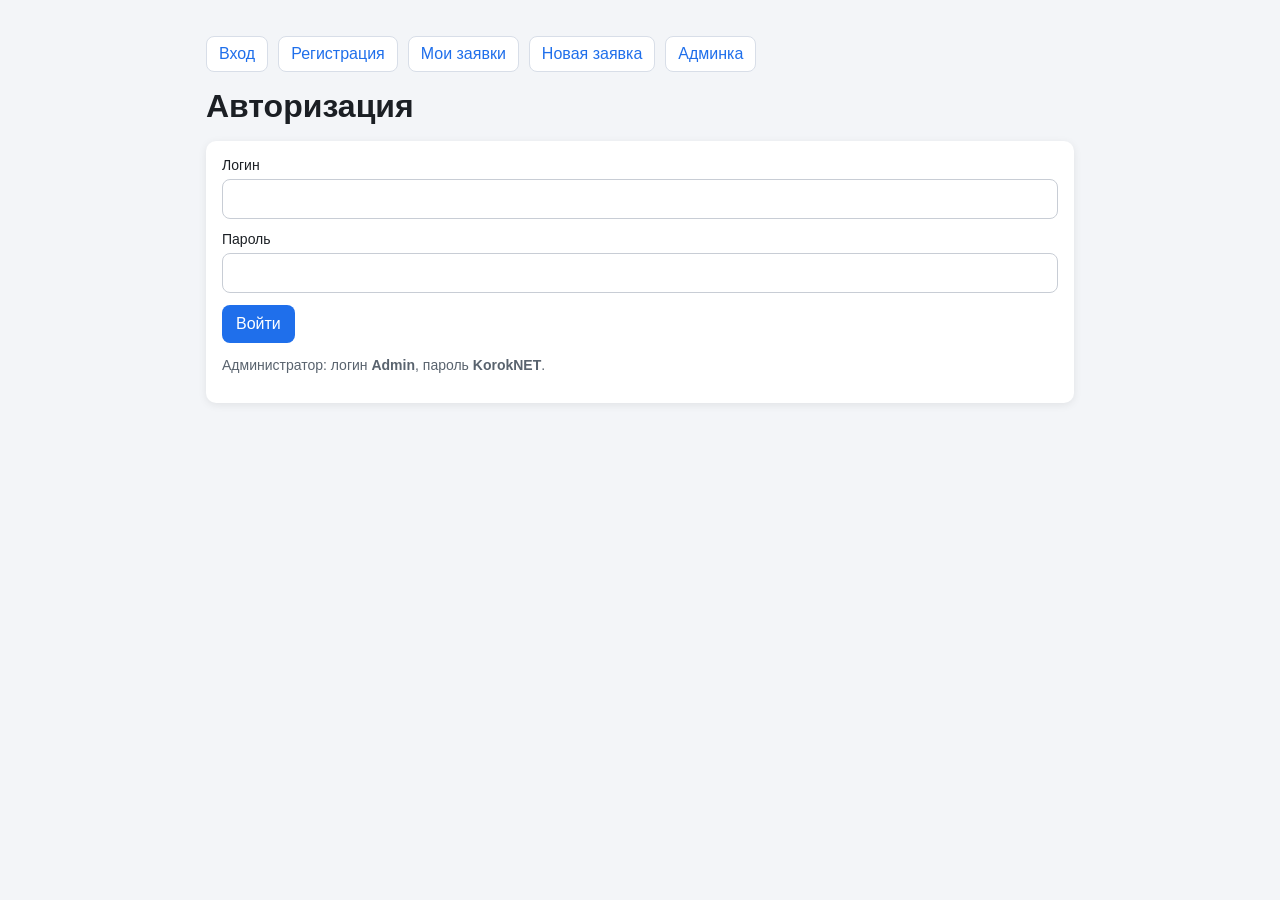
==== applications.html @ 56fbe511 "Add files via upload" ====
<!doctype html>
<html lang="ru">
<head>
  <meta charset="utf-8">
  <meta name="viewport" content="width=device-width, initial-scale=1">
  <title>Автомойка - Мои заявки</title>
  <link rel="stylesheet" href="./styles.css">
</head>
<body>
  <div class="container">
    <div class="top-nav">
      <a href="./login.html">Вход</a>
      <a href="./create_application.html">Новая заявка</a>
      <a href="./applications.html">Мои заявки</a>
      <a href="#" id="logoutLink">Выход</a>
    </div>

    <h1>Мои заявки</h1>
    <table class="table">
      <thead>
        <tr>
          <th>ID</th>
          <th>Услуга</th>
          <th>Авто</th>
          <th>Дата/время</th>
          <th>Оплата</th>
          <th>Статус</th>
        </tr>
      </thead>
      <tbody id="appsTbody"></tbody>
    </table>

    <h2 style="margin-top: 20px;">Оставить отзыв</h2>
    <form id="reviewForm" class="card">
      <div class="field">
        <label for="review_text">Текст отзыва</label>
        <textarea id="review_text" name="review_text" required></textarea>
      </div>
      <button type="submit">Отправить отзыв</button>
      <p id="msg" class="msg"></p>
    </form>
  </div>

  <script>
    const tbody = document.getElementById("appsTbody");
    const reviewForm = document.getElementById("reviewForm");
    const msg = document.getElementById("msg");
    const logoutLink = document.getElementById("logoutLink");

    const currentUserId = Number(localStorage.getItem("carwash_current_user_id"));
    if (!currentUserId) {
      window.location.href = "./login.html";
    }

    async function render() {
      try {
        const res = await fetch(`./api/get_user_applications.php?user_id=${currentUserId}`);
        const data = await res.json();
        if (!res.ok) {
          tbody.innerHTML = `<tr><td colspan="6">${data.error || "Ошибка загрузки заявок."}</td></tr>`;
          return;
        }

        const rows = data.items || [];
        if (!rows.length) {
          tbody.innerHTML = '<tr><td colspan="6">Пока нет заявок.</td></tr>';
          return;
        }

        tbody.innerHTML = rows.map((r) => `
          <tr>
            <td>${r.id}</td>
            <td>${r.service_name}</td>
            <td>${r.car_model}</td>
            <td>${r.visit_date} ${r.visit_time}</td>
            <td>${r.payment_method}</td>
            <td>${r.status}</td>
          </tr>
        `).join("");
      } catch {
        tbody.innerHTML = '<tr><td colspan="6">Ошибка подключения к серверу.</td></tr>';
      }
    }

    reviewForm.addEventListener("submit", async (e) => {
      e.preventDefault();
      msg.className = "msg";

      const text = reviewForm.review_text.value.trim();
      if (!text) {
        msg.textContent = "Отзыв не должен быть пустым.";
        msg.classList.add("error");
        return;
      }

      try {
        const res = await fetch("./api/create_review.php", {
          method: "POST",
          headers: { "Content-Type": "application/json" },
          body: JSON.stringify({
            user_id: currentUserId,
            text
          })
        });
        const data = await res.json();
        if (!res.ok) {
          msg.textContent = data.error || "Ошибка отправки отзыва.";
          msg.classList.add("error");
          return;
        }

        reviewForm.reset();
        msg.textContent = "Отзыв отправлен.";
        msg.classList.add("ok");
      } catch {
        msg.textContent = "Ошибка подключения к серверу.";
        msg.classList.add("error");
      }
    });

    logoutLink.addEventListener("click", (e) => {
      e.preventDefault();
      localStorage.removeItem("carwash_current_user_id");
      localStorage.removeItem("carwash_current_role");
      window.location.href = "./login.html";
    });

    render();
  </script>
</body>
</html>
---- styles.css ----
* {
  box-sizing: border-box;
}

body {
  margin: 0;
  font-family: Arial, sans-serif;
  background: #f3f5f8;
  color: #1b1f24;
}

.container {
  max-width: 900px;
  margin: 36px auto;
  padding: 0 16px;
}

h1,
h2 {
  margin: 0 0 16px;
}

.card {
  background: #ffffff;
  border-radius: 10px;
  box-shadow: 0 2px 8px rgba(0, 0, 0, 0.08);
  padding: 16px;
  margin-bottom: 16px;
}

.field {
  display: flex;
  flex-direction: column;
  gap: 6px;
  margin-bottom: 12px;
}

label {
  font-size: 14px;
}

input,
select,
textarea,
button {
  font: inherit;
}

input,
select,
textarea {
  padding: 10px;
  border: 1px solid #c8cdd5;
  border-radius: 8px;
}

textarea {
  min-height: 110px;
  resize: vertical;
}

button {
  padding: 10px 14px;
  border: none;
  border-radius: 8px;
  background: #1f6feb;
  color: #ffffff;
  cursor: pointer;
}

button:hover {
  background: #1859ba;
}

.actions {
  display: flex;
  gap: 10px;
}

.msg {
  margin: 6px 0 0;
  font-size: 14px;
}

.ok {
  color: #157347;
}

.error {
  color: #b42318;
}

.top-nav {
  display: flex;
  gap: 10px;
  flex-wrap: wrap;
  margin-bottom: 16px;
}

.top-nav a {
  text-decoration: none;
  background: #ffffff;
  padding: 8px 12px;
  border-radius: 8px;
  color: #1f6feb;
  border: 1px solid #d8dee8;
}

.table {
  width: 100%;
  border-collapse: collapse;
  background: #ffffff;
  border-radius: 10px;
  overflow: hidden;
}

.table th,
.table td {
  border-bottom: 1px solid #ebeff5;
  text-align: left;
  padding: 10px;
  vertical-align: top;
}

.muted {
  color: #59636e;
  font-size: 14px;
}
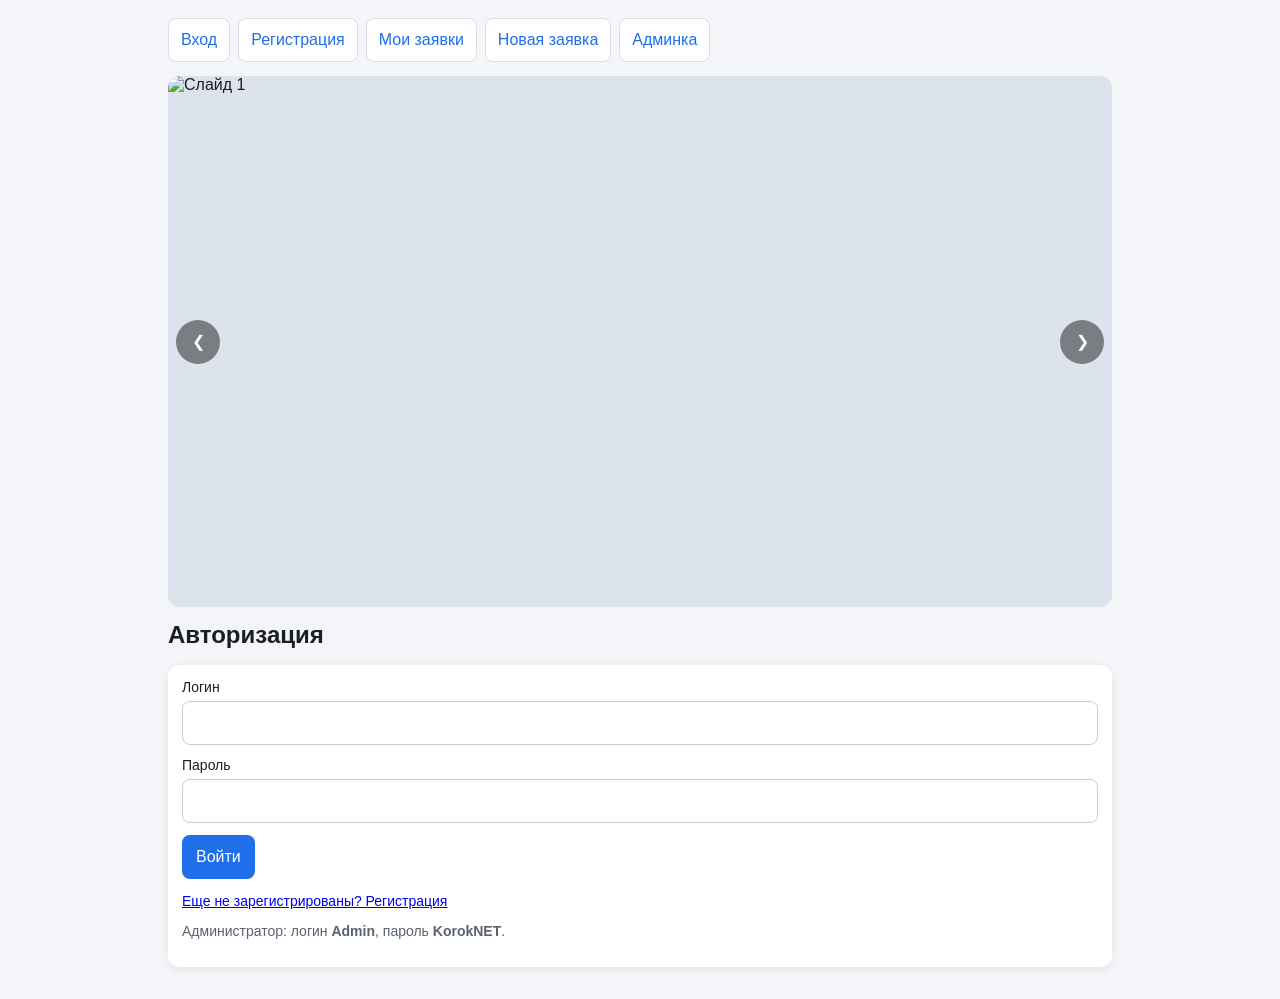
==== commit 59d15776: "Add files via upload" ====
--- a/applications.html
+++ b/applications.html
@@ -1,131 +1,157 @@
-<!doctype html>
-<html lang="ru">
-<head>
-  <meta charset="utf-8">
-  <meta name="viewport" content="width=device-width, initial-scale=1">
-  <title>Автомойка - Мои заявки</title>
-  <link rel="stylesheet" href="./styles.css">
-</head>
-<body>
-  <div class="container">
-    <div class="top-nav">
-      <a href="./login.html">Вход</a>
-      <a href="./create_application.html">Новая заявка</a>
-      <a href="./applications.html">Мои заявки</a>
-      <a href="#" id="logoutLink">Выход</a>
-    </div>
-
-    <h1>Мои заявки</h1>
-    <table class="table">
-      <thead>
-        <tr>
-          <th>ID</th>
-          <th>Услуга</th>
-          <th>Авто</th>
-          <th>Дата/время</th>
-          <th>Оплата</th>
-          <th>Статус</th>
-        </tr>
-      </thead>
-      <tbody id="appsTbody"></tbody>
-    </table>
-
-    <h2 style="margin-top: 20px;">Оставить отзыв</h2>
-    <form id="reviewForm" class="card">
-      <div class="field">
-        <label for="review_text">Текст отзыва</label>
-        <textarea id="review_text" name="review_text" required></textarea>
-      </div>
-      <button type="submit">Отправить отзыв</button>
-      <p id="msg" class="msg"></p>
-    </form>
-  </div>
-
-  <script>
-    const tbody = document.getElementById("appsTbody");
-    const reviewForm = document.getElementById("reviewForm");
-    const msg = document.getElementById("msg");
-    const logoutLink = document.getElementById("logoutLink");
-
-    const currentUserId = Number(localStorage.getItem("carwash_current_user_id"));
-    if (!currentUserId) {
-      window.location.href = "./login.html";
-    }
-
-    async function render() {
-      try {
-        const res = await fetch(`./api/get_user_applications.php?user_id=${currentUserId}`);
-        const data = await res.json();
-        if (!res.ok) {
-          tbody.innerHTML = `<tr><td colspan="6">${data.error || "Ошибка загрузки заявок."}</td></tr>`;
-          return;
-        }
-
-        const rows = data.items || [];
-        if (!rows.length) {
-          tbody.innerHTML = '<tr><td colspan="6">Пока нет заявок.</td></tr>';
-          return;
-        }
-
-        tbody.innerHTML = rows.map((r) => `
-          <tr>
-            <td>${r.id}</td>
-            <td>${r.service_name}</td>
-            <td>${r.car_model}</td>
-            <td>${r.visit_date} ${r.visit_time}</td>
-            <td>${r.payment_method}</td>
-            <td>${r.status}</td>
-          </tr>
-        `).join("");
-      } catch {
-        tbody.innerHTML = '<tr><td colspan="6">Ошибка подключения к серверу.</td></tr>';
-      }
-    }
-
-    reviewForm.addEventListener("submit", async (e) => {
-      e.preventDefault();
-      msg.className = "msg";
-
-      const text = reviewForm.review_text.value.trim();
-      if (!text) {
-        msg.textContent = "Отзыв не должен быть пустым.";
-        msg.classList.add("error");
-        return;
-      }
-
-      try {
-        const res = await fetch("./api/create_review.php", {
-          method: "POST",
-          headers: { "Content-Type": "application/json" },
-          body: JSON.stringify({
-            user_id: currentUserId,
-            text
-          })
-        });
-        const data = await res.json();
-        if (!res.ok) {
-          msg.textContent = data.error || "Ошибка отправки отзыва.";
-          msg.classList.add("error");
-          return;
-        }
-
-        reviewForm.reset();
-        msg.textContent = "Отзыв отправлен.";
-        msg.classList.add("ok");
-      } catch {
-        msg.textContent = "Ошибка подключения к серверу.";
-        msg.classList.add("error");
-      }
-    });
-
-    logoutLink.addEventListener("click", (e) => {
-      e.preventDefault();
-      localStorage.removeItem("carwash_current_user_id");
-      localStorage.removeItem("carwash_current_role");
-      window.location.href = "./login.html";
-    });
-
-    render();
-  </script>
-</body>
-</html>
+<!doctype html>
+<html lang="ru">
+<head>
+  <meta charset="utf-8">
+  <meta name="viewport" content="width=device-width, initial-scale=1">
+  <title>Автомойка - Мои заявки</title>
+  <link rel="stylesheet" href="./styles.css">
+</head>
+<body>
+  <div class="container">
+    <div class="top-nav">
+      <a href="./login.html">Вход</a>
+      <a href="./create_application.html">Новая заявка</a>
+      <a href="./applications.html">Мои заявки</a>
+      <a href="#" id="logoutLink">Выход</a>
+    </div>
+
+    <h1>Мои заявки</h1>
+    <div class="table-wrap">
+      <table class="table">
+        <thead>
+          <tr>
+            <th>ID</th>
+            <th>Курс</th>
+            <th>Авто</th>
+            <th>Дата/время</th>
+            <th>Оплата</th>
+            <th>Статус</th>
+          </tr>
+        </thead>
+        <tbody id="appsTbody"></tbody>
+      </table>
+    </div>
+
+    <h2 style="margin-top: 20px;">Оставить отзыв</h2>
+    <p id="reviewHint" class="muted">Отзыв будет доступен после получения статуса "Обучение завершено".</p>
+    <form id="reviewForm" class="card">
+      <div class="field">
+        <label for="review_text">Текст отзыва</label>
+        <textarea id="review_text" name="review_text" required></textarea>
+      </div>
+      <button type="submit">Отправить отзыв</button>
+      <p id="msg" class="msg"></p>
+    </form>
+  </div>
+
+  <script>
+    const tbody = document.getElementById("appsTbody");
+    const reviewForm = document.getElementById("reviewForm");
+    const msg = document.getElementById("msg");
+    const logoutLink = document.getElementById("logoutLink");
+    const reviewHint = document.getElementById("reviewHint");
+    const reviewText = document.getElementById("review_text");
+    const reviewButton = reviewForm.querySelector("button[type='submit']");
+    let canSendReview = false;
+
+    function setMsg(text, type = "") {
+      msg.className = type ? `msg ${type}` : "msg";
+      msg.textContent = text || "";
+    }
+
+    const currentUserId = Number(localStorage.getItem("carwash_current_user_id"));
+    if (!currentUserId) {
+      window.location.href = "./login.html";
+    }
+
+    async function render() {
+      try {
+        const res = await fetch(`./api/get_user_applications.php?user_id=${currentUserId}`);
+        const data = await res.json();
+        if (!res.ok) {
+          tbody.innerHTML = `<tr><td colspan="6">${data.error || "Ошибка загрузки заявок."}</td></tr>`;
+          return;
+        }
+
+        const rows = data.items || [];
+        if (!rows.length) {
+          tbody.innerHTML = '<tr><td colspan="6">Пока нет заявок.</td></tr>';
+          canSendReview = false;
+          reviewText.disabled = true;
+          reviewButton.disabled = true;
+          reviewHint.textContent = 'У вас пока нет заявок. Отзыв станет доступен после статуса "Обучение завершено".';
+          return;
+        }
+
+        tbody.innerHTML = rows.map((r) => `
+          <tr>
+            <td>${r.id}</td>
+            <td>${r.course_name}</td>
+            <td>${r.car_model}</td>
+            <td>${r.visit_date} ${r.visit_time}</td>
+            <td>${r.payment_method}</td>
+            <td>${r.status}</td>
+          </tr>
+        `).join("");
+
+        canSendReview = rows.some((r) => r.status === "Обучение завершено");
+        reviewText.disabled = !canSendReview;
+        reviewButton.disabled = !canSendReview;
+        reviewHint.textContent = canSendReview
+          ? "Статус выполнен. Теперь можно оставить отзыв."
+          : 'Форма отзыва недоступна до статуса "Обучение завершено".';
+      } catch {
+        tbody.innerHTML = '<tr><td colspan="6">Ошибка подключения к серверу.</td></tr>';
+        canSendReview = false;
+        reviewText.disabled = true;
+        reviewButton.disabled = true;
+      }
+    }
+
+    reviewForm.addEventListener("submit", async (e) => {
+      e.preventDefault();
+      setMsg("");
+      if (!canSendReview) {
+        setMsg('Отзыв можно оставить только после статуса "Обучение завершено".', "error");
+        return;
+      }
+
+      const text = reviewForm.review_text.value.trim();
+      if (!text) {
+        setMsg("Отзыв не должен быть пустым.", "error");
+        return;
+      }
+
+      try {
+        const res = await fetch("./api/create_review.php", {
+          method: "POST",
+          headers: { "Content-Type": "application/json" },
+          body: JSON.stringify({
+            user_id: currentUserId,
+            text
+          })
+        });
+        const data = await res.json();
+        if (!res.ok) {
+          setMsg(data.error || "Ошибка отправки отзыва.", "error");
+          return;
+        }
+
+        reviewForm.reset();
+        setMsg("Отзыв отправлен.", "ok");
+      } catch {
+        setMsg("Ошибка подключения к серверу.", "error");
+      }
+    });
+
+    logoutLink.addEventListener("click", (e) => {
+      e.preventDefault();
+      localStorage.removeItem("carwash_current_user_id");
+      localStorage.removeItem("carwash_current_role");
+      window.location.href = "./login.html";
+    });
+
+    render();
+  </script>
+</body>
+</html>
--- a/styles.css
+++ b/styles.css
@@ -10,22 +10,32 @@
 }
 
 .container {
-  max-width: 900px;
-  margin: 36px auto;
-  padding: 0 16px;
+  width: min(100%, 390px);
+  margin: 0 auto;
+  padding: 12px;
 }
 
 h1,
 h2 {
   margin: 0 0 16px;
+  font-size: 24px;
+}
+
+h2 {
+  font-size: 20px;
 }
 
 .card {
   background: #ffffff;
-  border-radius: 10px;
+  border-radius: 12px;
   box-shadow: 0 2px 8px rgba(0, 0, 0, 0.08);
-  padding: 16px;
-  margin-bottom: 16px;
+  padding: 14px;
+  margin-bottom: 14px;
+  transition: transform 160ms ease, box-shadow 160ms ease;
+}
+
+.card:hover {
+  box-shadow: 0 10px 26px rgba(0, 0, 0, 0.08);
 }
 
 .field {
@@ -44,14 +54,18 @@
 textarea,
 button {
   font: inherit;
+  transition: transform 120ms ease, filter 120ms ease, box-shadow 120ms ease, border-color 120ms ease;
 }
 
 input,
 select,
 textarea {
+  width: 100%;
+  min-height: 44px;
   padding: 10px;
   border: 1px solid #c8cdd5;
   border-radius: 8px;
+  background: #fff;
 }
 
 textarea {
@@ -59,7 +73,15 @@
   resize: vertical;
 }
 
+input:disabled,
+textarea:disabled,
+select:disabled {
+  background: #f1f4f8;
+  color: #667085;
+}
+
 button {
+  min-height: 44px;
   padding: 10px 14px;
   border: none;
   border-radius: 8px;
@@ -72,13 +94,30 @@
   background: #1859ba;
 }
 
+button:active {
+  transform: scale(0.98);
+}
+
+button:disabled {
+  cursor: not-allowed;
+  opacity: 0.7;
+}
+
+input:focus,
+select:focus,
+textarea:focus {
+  outline: none;
+  border-color: #1f6feb;
+  box-shadow: 0 0 0 4px rgba(26, 115, 232, 0.12);
+}
+
 .actions {
   display: flex;
   gap: 10px;
 }
 
 .msg {
-  margin: 6px 0 0;
+  margin: 8px 0 0;
   font-size: 14px;
 }
 
@@ -90,28 +129,96 @@
   color: #b42318;
 }
 
+.field-error {
+  margin: 0;
+  font-size: 12px;
+  color: #b42318;
+}
+
+.is-error {
+  border-color: #d92d20;
+  box-shadow: 0 0 0 1px rgba(217, 45, 32, 0.2);
+}
+
 .top-nav {
   display: flex;
-  gap: 10px;
+  gap: 8px;
   flex-wrap: wrap;
-  margin-bottom: 16px;
+  margin-bottom: 14px;
 }
 
 .top-nav a {
   text-decoration: none;
   background: #ffffff;
-  padding: 8px 12px;
+  min-height: 44px;
+  padding: 10px 12px;
   border-radius: 8px;
   color: #1f6feb;
   border: 1px solid #d8dee8;
+  display: inline-flex;
+  align-items: center;
+}
+
+.slider {
+  position: relative;
+  margin-bottom: 14px;
+  border-radius: 12px;
+  overflow: hidden;
+}
+
+.slides {
+  position: relative;
+  aspect-ratio: 16 / 9;
+  background: #dde3ec;
+}
+
+.slide {
+  display: none;
+  position: absolute;
+  top: 0;
+  left: 0;
+  width: 100%;
+  height: 100%;
+  object-fit: cover;
+}
+
+.slide.is-active {
+  display: block;
+}
+
+.slider-btn {
+  position: absolute;
+  top: 50%;
+  transform: translateY(-50%);
+  width: 44px;
+  height: 44px;
+  border-radius: 999px;
+  background: rgba(0, 0, 0, 0.45);
+}
+
+.slider-btn:hover {
+  background: rgba(0, 0, 0, 0.65);
+}
+
+.slider-btn.prev {
+  left: 8px;
+}
+
+.slider-btn.next {
+  right: 8px;
+}
+
+.table-wrap {
+  overflow-x: auto;
+  border-radius: 10px;
+  margin-bottom: 12px;
 }
 
 .table {
   width: 100%;
+  min-width: 640px;
   border-collapse: collapse;
   background: #ffffff;
-  border-radius: 10px;
-  overflow: hidden;
 }
 
 .table th,
@@ -126,3 +233,39 @@
   color: #59636e;
   font-size: 14px;
 }
+
+.pagination {
+  display: flex;
+  align-items: center;
+  gap: 8px;
+}
+
+.pagination span {
+  font-size: 14px;
+}
+
+.toast {
+  position: fixed;
+  right: 12px;
+  bottom: 12px;
+  background: #1d2939;
+  color: #fff;
+  padding: 10px 14px;
+  border-radius: 8px;
+  opacity: 0;
+  transform: translateY(8px);
+  pointer-events: none;
+  transition: all 0.2s ease;
+}
+
+.toast.show {
+  opacity: 1;
+  transform: translateY(0);
+}
+
+@media (min-width: 768px) {
+  .container {
+    width: min(100%, 980px);
+    padding: 18px;
+  }
+}
